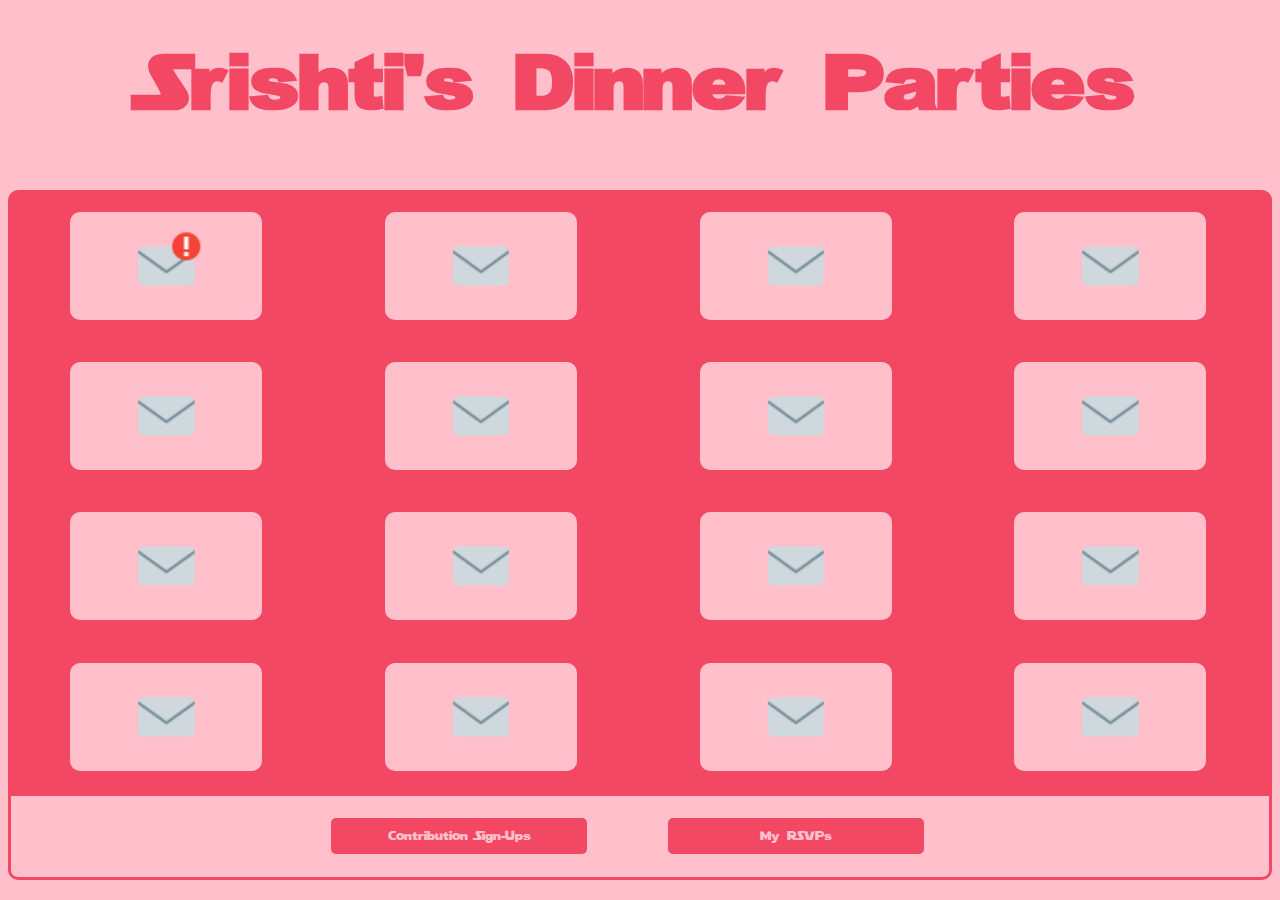
==== templates/home-page.html @ a110ec67 "basic skeleton complete" ====
<!DOCTYPE html>
<html>
<head>
    <title>Srishti's Dinner Parties</title>
    <link href="../static/style.css" type="text/css" rel="stylesheet">
    <script type="text/javascript" src="../static/index.js"></script>
</head>
<body style="background-color: #ffc0cb;">
  <div class="top-panel">
    <h1>Srishti's Dinner Parties</h1>
  </div>

  <div class="middle-panel">
    <table id="indv-party-list">
      <tr>
        <td>
          <div class="party-button-select alert" id="party-1" type="button" onClick="openPartyPage(this.id)">
            <img id="party-1img" src="../static/images/alert-icon.png">
          </div>
        </td>
        <td>
          <div class="party-button-select na" id="party-2" type="button" onClick="openPartyPage(this.id)">
            <img id="party-2img" src="../static/images/unreceived-icon.png">
          </div>
        </td>
        <td>
          <div class="party-button-select na" id="party-3" type="button" onClick="openPartyPage(this.id)">
            <img id="party-3img" src="../static/images/unreceived-icon.png">
          </div>
        </td>
        <td>
          <div class="party-button-select na" id="party-4" type="button" onClick="openPartyPage(this.id)">
            <img id="party-4img" src="../static/images/unreceived-icon.png">
          </div>
        </td>
      </tr>
      <tr>
        <td>
          <div class="party-button-select na" id="party-5" type="button" onClick="openPartyPage(this.id)">
            <img id="party-5img" src="../static/images/unreceived-icon.png">
          </div>
        </td>
        <td>
          <div class="party-button-select na" id="party-6" type="button" onClick="openPartyPage(this.id)">
            <img id="party-6img" src="../static/images/unreceived-icon.png">
          </div>
        </td>
        <td>
          <div class="party-button-select na" id="party-7" type="button" onClick="openPartyPage(this.id)">
            <img id="party-7img" src="../static/images/unreceived-icon.png">
          </div>
        </td>
        <td>
          <div class="party-button-select na" id="party-8" type="button" onClick="openPartyPage(this.id)">
            <img id="party-8img" src="../static/images/unreceived-icon.png">
          </div>
        </td>
      </tr>
      <tr>
        <td>
          <div class="party-button-select na" id="party-9" type="button" onClick="openPartyPage(this.id)">
            <img id="party-9img" src="../static/images/unreceived-icon.png">
          </div>
        </td>
        <td>
          <div class="party-button-select na" id="party-10" type="button" onClick="openPartyPage(this.id)">
            <img id="party-10img" src="../static/images/unreceived-icon.png">
          </div>
        </td>
        <td>
          <div class="party-button-select na" id="party-11" type="button" onClick="openPartyPage(this.id)">
            <img id="party-11img" src="../static/images/unreceived-icon.png">
          </div>
        </td>
        <td>
          <div class="party-button-select na" id="party-12" type="button" onClick="openPartyPage(this.id)">
            <img id="party-12img" src="../static/images/unreceived-icon.png">
          </div>
        </td>
      </tr>
      <tr>
        <td>
          <div class="party-button-select na" id="party-13" type="button" onClick="openPartyPage(this.id)">
            <img id="party-13img" src="../static/images/unreceived-icon.png">
          </div>
        </td>
        <td>
          <div class="party-button-select na" id="party-14" type="button" onClick="openPartyPage(this.id)">
            <img id="party-14img" src="../static/images/unreceived-icon.png">
          </div>
        </td>
        <td>
          <div class="party-button-select na" id="party-15" type="button" onClick="openPartyPage(this.id)">
            <img id="party-15img" src="../static/images/unreceived-icon.png">
          </div>
        </td>
        <td>
          <div class="party-button-select na" id="party-16" type="button" onClick="openPartyPage(this.id)">
            <img id="party-16img" src="../static/images/unreceived-icon.png">
          </div>
        </td>
      </tr>
    </table>
  </div>

  <div class="bottom-panel">
    <tr>
      <td>
        <button type="button" id="signup-button" style="margin-left: 25vw; margin-right: 3vw;" onclick="signupButtonRedirect()">Contribution Sign-Ups</button>
      </td>
      <td>
        <button type="button" id="indv-rsvp-list" style="margin-right: 13vw; margin-left: 3vw;" onclick="rsvpButtonRedirect()">My RSVPs</button>
      </td>
    </tr>
  </div>

</body>
</html>
---- static/style.css ----
@font-face {
    font-family:"STARWARS";
    src:url("fonts/STARWARS.eot?") format("eot"),
        url("fonts/STARWARS.woff") format("woff"),
        url("fonts/STARWARS.ttf") format("truetype"),
        url("fonts/STARWARS.svg#STARWARS") format("svg");
    font-weight:normal;
    font-style:normal;
}

body {
  background-color: peachpuff;
}

#loading-page {
  width: 100vw;
  height: 100vh;
  position: relative;
}

#user-input-container {
  margin: auto;
  text-align: center;
  display: block;
  background-color: #f37e48;
  width: 30vw;
  height: 20vh;
  border-radius: 10px;
  padding-top: 3vh;
  padding-bottom: 3.5vh;
  position: absolute;
  top: 50%;
  left: 50%;
  transform: translate(-50%,-50%);
}

h2 {
  font-size: 3vw;
  color: peachpuff;
  margin-top: 3vh;
  margin-bottom: 2vh;
  font-family: 'STARWARS';
}

#loading-submit {
  background-color: #ffdab9;
  border: 0px solid;
  height: 4vh;
  width: 10vw;
  border-radius: 5px;
  font-family: 'STARWARS';
  color: #f37e48;
}

#loading-submit:hover {
  background-color: #f37e48;
  color: #ffdab9;
  border: 1px solid #ffdab9;
  cursor: pointer;
}

#loading-input {
  background-color: #ffffff;
  border: 0px solid;
  height: 3vh;
  width: 20vw;
  border-radius: 5px;
  color: #f37e48;
  margin-bottom: 2vh;
  font-family: 'STARWARS';
  text-align: center;
}

#mail-label h1 {
  text-align: center; 
  color: #fdd422; 
  padding-top: 3vh; 
  margin-bottom: 3vh;
}

#mail-label h3 {
  text-align: center; 
  color: #fdd422; 
}

.top-panel {
  height: 15vh;
}

h1 {
  text-align: center;
  font-size: calc(40px + 3.25vw);
  color: #f34864;
  font-family: 'STARWARS';
  vertical-align: middle;
}

.middle-panel {
  height: 67vh;
  background-color: #f34864;
  border-top-left-radius: 10px;
  border-top-right-radius: 10px;
}

.middle-panel-tabs {
  height: 65vh;
  background-color: #2966ac; 
  margin-top: -6.5vh;
  border-top-left-radius: 10px;
  border-top-right-radius: 10px;
  display: inline-block;
  width: 32.5%;
}

.tabs-cover{
  height: 66vh;
  background-color: #9cc4f3; 
  margin-top: 2vh;
  margin-left: 1.5vw;
  border-top-left-radius: 10px;
  border-top-right-radius: 10px;
  display: inline-block;
  width: 90%;
  font-family: "STARWARS";
  color: #2966ac;
  cursor: pointer;
}

.middle-panel-content-wrap {
  height: 74vh;
  background-color: #2966ac; 
  position: fixed;
  margin-top: 1vh;
  z-index: 0;
  width: 98vw;
  border-top-left-radius: 10px;
  border-top-right-radius: 10px;
  display: inline-block;
}

.middle-panel-content {
  height: 70.5vh;
  background-color: #9cc4f3; 
  position: fixed;
  margin-top: 1.5vh;
  margin-left: 1.5vw;
  z-index: 1;
  width: 95vw;
  border-top-left-radius: 10px;
  border-top-right-radius: 10px;
  display: inline-block;
}

#indv-party-list {
  width: 98.5vw;
  height: 67vh;
  text-align: center;
}

#indv-party-list td {
  position: relative;
}

#indv-party-list td div {
  width: 15vw;
  height: 12vh;
  text-align: center;
  background-color: #ffc0cb;
  border-radius: 10px;
  position: absolute;
  top: 50%;
  left: 50%;
  transform: translate(-50%,-50%);
}

#indv-party-list img {
  display: block;
  top: 50%;
  left: 50%;
  transform: translate(-50%,-50%);
  position: relative;
  width: 35%;
}

.party-button-select:hover {
  border: 5px solid rgb(99, 4, 24);
  cursor: pointer;
}

.party-cell {
  background-color: #a4d498;
  border-radius: 10px;
  margin: auto;
  margin-top: 10px;
  width: 96vw;
  border-collapse: collapse;
}

#modal {
  display: none;
  position: fixed; 
  z-index: 1;
  left: 0;
  top: 0;
  width: 100%;
  height: 100%;
  background-color: rgba(0,0,0,0.4);
}

#modal-content {
  background-color: #ffffff;
  width: 45vw;
  height: 45vh;
  border-radius: 10px;
  margin: 12% auto;
  padding: 20px;
  border: 0px none;
}

#modal-content h3 {
  color: #304d29; 
  display: inline-block; 
  padding-right: 40px; 
  padding-left: 7vw;
}

#modal-content input {
  background-color: #d3f7ca;
  border: 2px solid #497e3b;
}

#min-label {
  font-size: 1.5vw; 
  color: #497e3b; 
  display: inline-block;
}

#incrementer {
  display: inline-block; 
  margin-right: 2vw;
  border: 0px none;
  background-color: #497e3b;
  border-radius: 10px;
  color: #d3f7ca;
  width: 2vw;
  height: 3.5vh;
}

#incrementer:hover {
  border: 1px solid #497e3b;
  background-color: #d3f7ca;
  color: #497e3b;
  cursor: pointer;
}

#modal-name-input {
  border: 0px solid;
  height: 3vh;
  width: 20vw;
  border-radius: 5px;
  color: #304d29;
  margin-bottom: 2vh;
  font-family: 'STARWARS';
  text-align: center;
}

#modal-submit {
  background-color: #497e3b;
  border: 0px solid;
  height: 5vh;
  width: 15vw;
  border-radius: 5px;
  font-family: 'STARWARS';
  color: #d3f7ca;
}

#modal-submit:hover {
  background-color: #d3f7ca;
  color: #497e3b;
  border: 1px solid #497e3b;
  cursor: pointer;
}

 .pc-header {
  background-color: #304d29;
  border-top-right-radius: 10px;
  border-top-left-radius: 10px;
  width: 100vw;
  height: 3.75vh;
  color: #a4d498;
  margin: auto;
  font-family: "STARWARS";
  font-size: 3vh;
  text-align: center;
}

.line-item {
  text-align: center;
  line-height: 4.5vh;
  font-family: "STARWARS";
  font-size: 2.25vh;
  color: #304d29;
}

.sign-up {
  text-align: center;
  width: 18vw;
  height: 3.25vh;
  float: right;
  margin-right: 15vw;
  font-family: "STARWARS";
  font-size: 2.25vh;
  position: relative;
}

.yes {
  color: #497e3b;
}

.yes div {
  width: 18vw;
  position: absolute;
  top: 50%;
  left: 50%;
  transform: translate(-50%, -50%);
}

.yes:hover {
  cursor: default;
}

.no {
  background-color: #a4d498;
  border: 2px solid #304d29;
  color: #304d29;
  border-radius: 10px;
}

.no div {
  width: 18vw;
  position: absolute;
  top: 50%;
  left: 50%;
  transform: translate(-50%, -50%);
}

.no:hover {
  background-color: #304d29;
  border: 0px none;
  color: #a4d498;
  cursor: pointer;
}

.bottom-panel {
  border: 3px solid #f34864;
  height: 6.5vh;
  background-color: #ffc0cb;
  border-bottom-left-radius: 10px;
  border-bottom-right-radius: 10px;
  padding-top: 2.5vh;
}

.bottom-panel button {
  background-color: #f34864;
  border: 0px solid;
  height: 4vh;
  width: 20vw;
  border-radius: 5px;
  font-family: 'STARWARS';
  color: #ffc0cb;
  display: inline-block;
}

.bottom-panel button:hover {
  background-color: #ffc0cb;
  color: #f34864;
  border: 1px solid #f34864;
  cursor: pointer;
}

.bp-csp {
  background-color: #a4d498;
  border: 3px solid #497e3b;
  height: 5vh;
  padding-top: 1vh;
}

.bp-csp button {
  background-color: #497e3b;
  color: #a4d498;
  margin-left: 39vw;
}

.bp-csp button:hover {
  background-color: #a4d498;
  color: #497e3b;
  border: 1px solid #497e3b;
  cursor: pointer;
}

#bp-msp {
  background-color: #cab91b;
  color: #ebf3a1;
  margin-left: 39vw;
}

#bp-msp:hover {
  background-color: #ebf3a1;
  color: #cab91b;
  border: 1px solid #cab91b;
  cursor: pointer;
}

#bp-rsvp {
  background-color: #bd50f0;
  color: #e1aef8;
  margin-left: 39vw;
}

#bp-rsvp:hover {
  background-color: #e1aef8;
  color: #bd50f0;
  border: 1px solid #bd50f0;
  cursor: pointer;
}

#indv-back {
  background-color: #2966ac;
  color: #9cc4f3;
  margin-left: 39vw;
}

#indv-back:hover {
  background-color: #9cc4f3;
  color: #2966ac;
  border: 1px solid #2966ac;
  cursor: pointer;
}

h3, 
p {
  font-family: STARWARS;
}
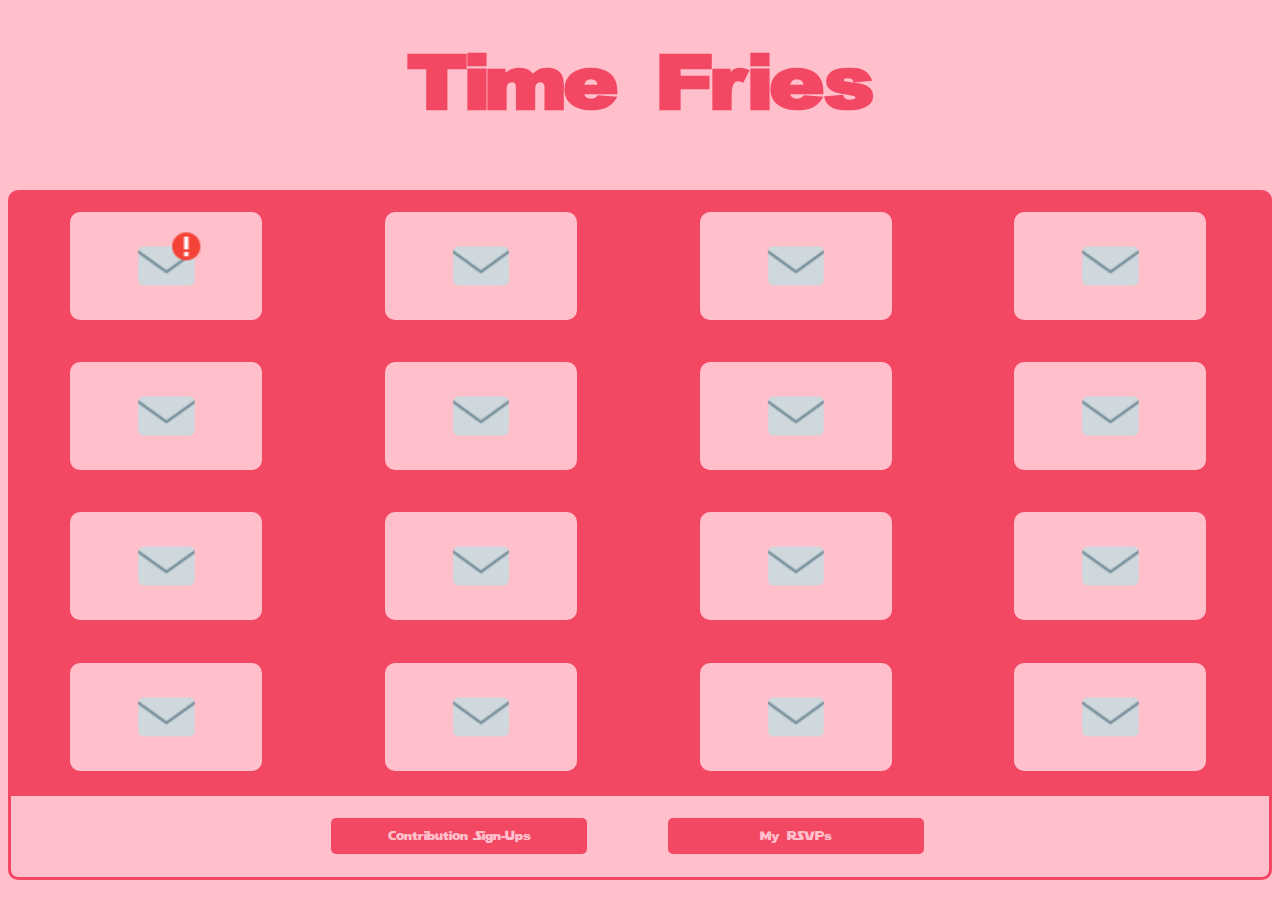
==== commit 92ce9acb: "changing title" ====
--- a/templates/home-page.html
+++ b/templates/home-page.html
@@ -1,13 +1,13 @@
 <!DOCTYPE html>
 <html>
 <head>
-    <title>Srishti's Dinner Parties</title>
+    <title>Time Fries</title>
     <link href="../static/style.css" type="text/css" rel="stylesheet">
     <script type="text/javascript" src="../static/index.js"></script>
 </head>
 <body style="background-color: #ffc0cb;">
   <div class="top-panel">
-    <h1>Srishti's Dinner Parties</h1>
+    <h1>Time Fries</h1>
   </div>
 
   <div class="middle-panel">
